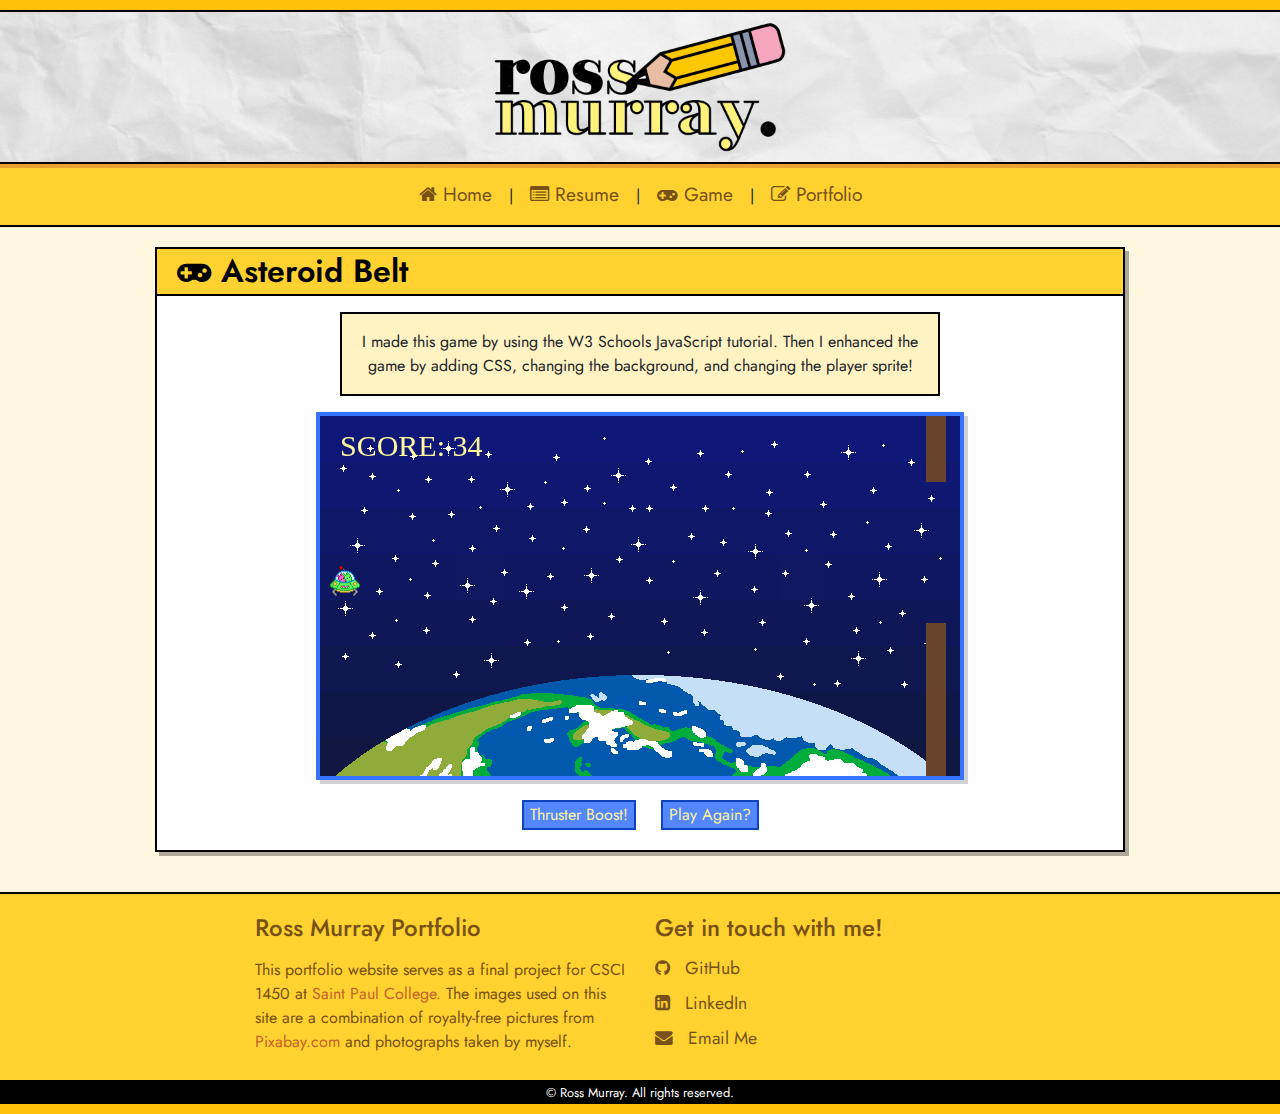
==== game.html @ 6e583c6b "Add files via upload" ====
<!DOCTYPE html>
<html lang="en">
<head>
	<meta charset="utf-8">
	<meta name="viewport" content="width=device-width, initial-scale=1.0">
	<meta name="description" content="This is the JavaScript game page from the portfolio of Ross Murray, a student at Saint Paul College.">
	<title>Ross Murray Portfolio :: Game</title>
	<link rel="icon" type="image/x-icon" href="favicon.ico">
	<!-- Font-Awesome 4 Integration -->
	<link rel="stylesheet" href="https://cdnjs.cloudflare.com/ajax/libs/font-awesome/4.7.0/css/font-awesome.min.css">
	<!-- Bootstrap Stylesheet -->
	<link rel="stylesheet" href="https://cdn.jsdelivr.net/npm/bootstrap@4.6.1/dist/css/bootstrap.min.css">
	<link rel="stylesheet" href="style.css">
	<style>
		canvas {
		border: 4px solid #3873ff;
		box-shadow: #0000002e 4px 4px;
		background-color: #210d7d;
		background-image: url(images/game/game-bg.png);
		margin: 0 auto;
		display: block;
		}
	</style>
</head>
<body onload="startGame()">
	<header>
		<img src="images/logo.png" alt="A logo depicting the text 'ross murray.' with a vector-style pencil" height="150" width="300" class="img-fluid logo">
	</header>
	<nav>
		<ul>
			<li><a href="index.html"><i class="fa fa-home" aria-hidden="true"></i> Home</a></li>
			<li> | </li>
			<li><a href="resume.html"><i class="fa fa-list-alt" aria-hidden="true"></i> Resume</a></li>
			<li> | </li>
			<li><a href="game.html"><i class="fa fa-gamepad" aria-hidden="true"></i> Game</a></li>
			<li> | </li>
			<li><a href="portfolio.html"><i class="fa fa-pencil-square-o" aria-hidden="true"></i> Portfolio</a></li>
		</ul>
	</nav>
	<main id="game-main">
		<div class="javascript-game">
			<h1><i class="fa fa-gamepad" aria-hidden="true"></i> Asteroid Belt</h1>
			<div class="javascript-game-content">
				<blockquote id="game-quote">I made this game by using the W3 Schools JavaScript tutorial. Then I enhanced the game by adding CSS, changing the background, and changing the player sprite!
				</blockquote>
				<div id="game" ></div>
				
				<!-- There are two versions of controls...one for desktop that uses a mouse and one for mobile devices The desktop has the desktop class and the mobile has the mobile class -->
				
				<div class="game-controls desktop">
					<button class="myButton" onmousedown="accelerate(-0.2)" onmouseup="accelerate(0.05)">Thruster Boost!</button>
					<a href="" ><button class="myButton">Play Again?</button></a>
				</div>
									
				<div class="game-controls mobile">
					<button class="myButton" ontouchstart="accelerate(-0.2)" ontouchend="accelerate(0.05)">Thruster Boost!</button>
					<a href="" ><button class="myButton">Play Again?</button></a>
				</div>
				<script>
					/* Add variables for the height and width */
					
					var canvasWidth = 640;
					var canvasHeight = 360;
					
					/* Test to see if I have a screen less than 768 pixels and if so, change the canvas size */
					
					if (window.innerWidth < 768){
						canvasWidth = 300;
						canvasHeight= 300;
					}

					var myGamePiece;
					var myObstacles = [];
					var myScore;
			  
					function startGame() {
						myGamePiece = new component(30, 30, "images/game/game-ufo-spr.png", 10, 120, "image");
						myGamePiece.gravity = 0.05;
						myScore = new component("30px", "Arial Black", "#fffa9c", 20, 40, "text");
						myGameArea.start();
					}
			  
					var myGameArea = {
						canvas : document.createElement("canvas"),
						start : function() {
							this.canvas.width = canvasWidth;
							this.canvas.height = canvasHeight;
							this.context = this.canvas.getContext("2d");
							var myGame = document.getElementById("game");
							myGame.insertBefore(this.canvas, myGame.childNodes[0]);        
							this.frameNo = 0;
							this.interval = setInterval(updateGameArea, 20);
						},
						clear : function() {
							this.context.clearRect(0, 0, this.canvas.width, this.canvas.height);
						}
					}
			  
					function component(width, height, color, x, y, type) {
						this.type = type;
						if (type == "image") {
							this.image = new Image();
							this.image.src = color;
						}
						this.score = 0;
						this.width = width;
						this.height = height;
						this.speedX = 0;
						this.speedY = 0;    
						this.x = x;
						this.y = y;
						this.gravity = 0;
						this.gravitySpeed = 0;
						this.update = function() {
							ctx = myGameArea.context;
							if (type == "image") {
								ctx.drawImage(this.image,
								this.x,
								this.y,
								this.width, this.height);
							} else if (this.type == "text") {
								ctx.font = this.width + " " + this.height;
								ctx.fillStyle = color;
								ctx.fillText(this.text, this.x, this.y);
							} else {
								ctx.fillStyle = color;
								ctx.fillRect(this.x, this.y, this.width, this.height);
							}
						}
						this.newPos = function() {
							this.gravitySpeed += this.gravity;
							this.x += this.speedX;
							this.y += this.speedY + this.gravitySpeed;
							this.hitBottom();
						}
						this.hitBottom = function() {
							var rockbottom = myGameArea.canvas.height - this.height;
							if (this.y > rockbottom) {
								this.y = rockbottom;
								this.gravitySpeed = 0;
							}
						}
						this.crashWith = function(otherobj) {
							var myleft = this.x;
							var myright = this.x + (this.width);
							var mytop = this.y;
							var mybottom = this.y + (this.height);
							var otherleft = otherobj.x;
							var otherright = otherobj.x + (otherobj.width);
							var othertop = otherobj.y;
							var otherbottom = otherobj.y + (otherobj.height);
							var crash = true;
							if ((mybottom < othertop) || (mytop > otherbottom) || (myright < otherleft) || (myleft > otherright)) {
								crash = false;
							}
							return crash;
						}
					}

					function updateGameArea() {
						var x, height, gap, minHeight, maxHeight, minGap, maxGap;
						for (i = 0; i < myObstacles.length; i += 1) {
							if (myGamePiece.crashWith(myObstacles[i])) {
								return;
							} 
						}
						myGameArea.clear();
						myGameArea.frameNo += 1;
						if (myGameArea.frameNo == 1 || everyinterval(150)) {
							x = myGameArea.canvas.width;
							minHeight = 20;
							maxHeight = 200;
							height = Math.floor(Math.random()*(maxHeight-minHeight+1)+minHeight);
							minGap = 50;
							maxGap = 200;
							gap = Math.floor(Math.random()*(maxGap-minGap+1)+minGap);
							myObstacles.push(new component(20, height, "#69442d", x, 0));
							myObstacles.push(new component(20, x - height - gap, "#69442d", x, height + gap));
						}
						for (i = 0; i < myObstacles.length; i += 1) {
							myObstacles[i].x += -1;
							myObstacles[i].update();
						}
						myScore.text="SCORE: " + myGameArea.frameNo;
						myScore.update();
						myGamePiece.newPos();
						myGamePiece.update();
					}

					function everyinterval(n) {
						if ((myGameArea.frameNo / n) % 1 == 0) {return true;}
						return false;
					}

					function accelerate(n) {
						myGamePiece.gravity = n;
					}
				</script>
			</div>
		</div>
	</main>
	<footer>
		<div class="container-fluid">
			<div class="row footer-top">
				<div class="col-sm-6">
					<h4>Ross Murray Portfolio</h4>
					<p>This portfolio website serves as a final project for CSCI 1450 at <a href="https://saintpaul.edu/" target="_blank">Saint Paul College.</a> The images used on this site are a combination of royalty-free pictures 
					from <a href="https://www.pixabay.com/" target="_blank">Pixabay.com</a> and photographs taken by myself.
					</p>
				</div>
				<div class="col-sm-6">
					<h4>Get in touch with me!</h4>
					<div class="footer-icons">
						<p><a href="https://github.com/RossM-01" target="_blank"><i class="fa fa-github" aria-hidden="true"></i>&nbsp;&nbsp; GitHub</a></p>
						<p><a href="https://www.linkedin.com/in/ross-murray-2828322a1" target="_blank"><i class="fa fa-linkedin-square" aria-hidden="true"></i>&nbsp;&nbsp; LinkedIn</a></p>
						<p><a href="mailto:rossmurray97100@hotmail.com" target="_blank"><i class="fa fa-envelope" aria-hidden="true"></i>&nbsp;&nbsp; Email Me</a></p>
					</div>
				</div>
			</div>
		</div>
		<div class="footer-bottom">
			<small>&copy; Ross Murray. All rights reserved.</small>
		</div>
	</footer>
	<!-- jQuery, Popper, and Bootstrap Javascript files -->
	<script src="https://cdn.jsdelivr.net/npm/jquery@3.6.0/dist/jquery.slim.min.js"></script>
	<script src="https://cdn.jsdelivr.net/npm/popper.js@1.16.1/dist/umd/popper.min.js"></script>
	<script src="https://cdn.jsdelivr.net/npm/bootstrap@4.6.1/dist/js/bootstrap.bundle.min.js"></script>
</body>
</html>
---- style.css ----
@import url('https://fonts.googleapis.com/css2?family=DM+Serif+Display&family=Jost:wght@400;700&display=swap');

/* Body, Header & Hero */

body{
	margin: 0;
	background: #fff8e1;
	border-top: 10px solid #ffc107;
	border-bottom: 10px solid #ffc107;
	font-family: 'Jost', sans-serif;
}

body h1{
	text-align: center;
	font-size: 3.2em;
	color: #78521a;
}

header{
	background: white;
	background-image: url(images/header.jpg);
	background-position: center;
	background-size: cover;
	background-repeat: no-repeat;
	border-top: 2px solid black;
}

.home-image{
	float: right;
	max-width: 40%;
	height: auto;
	margin: 0 0 20px 20px;
}

#home-hero{
	background: #gray;
	background-image: url(images/hero.jpg);
	background-position: center;
	background-size: cover;
	background-repeat: no-repeat;
	height: 200px;
	border-bottom: 2px solid #000000;
	align-items: center;
}

#home-hero h1{
	text-align: center;
	text-shadow: 2px 2px rgb(0 0 0 / 50%);
	color: #fffaf1;
	border-bottom: none;
	margin: 0;
	font-size: 2.3em;
}

.logo{
	display: block;
	margin: 0 auto;
}

/* Navigation Bar */

nav{
	background-color: #ffd230;
	border-top: 2px #000000 solid;
	border-bottom: 2px #000000 solid;
	box-shadow: inset 0 4px 0 0 #a52a2a45;
}
nav ul{
	list-style-type: none;
	text-align: center;
	padding: 0;
}
nav li{
	display: inline;
}
nav a{
	text-decoration: none;
	margin: 8px;
	font-size: 1.2em;
	padding: 4px;
}
nav a:link{
	color: #785014;
}
nav a:visited{
	color: #785014;
}
nav a:hover{
	color: #8d0a70;
	text-decoration: none;
}
nav a:active{
	color: #181818;
}

/* Main Section */

main{
	max-width: 1000px;
	margin: 20px auto;
}

#about-me{
	margin: 0 auto;
	background: white;
	border: 2px solid black;
	padding: 0;
	box-shadow: 4px 4px #00000052;
}

#about-me .col-sm-12{
	padding: 0;
}

#about-me h1{
	background: #ffd230;
	color: black;
	margin-bottom: 0;
	margin-top: 0;
	padding-left: 20px;
	border-bottom: 2px solid black;
	font-size: 2em;
	text-align: left;
}

#about-me-content{
	padding: 8px 16px 8px 16px;
}

#nav-extra{
	text-align: center;
	margin: 0 auto;
	max-width: 800px;
}

#nav-extra p{
	margin-top: 0;
	font-size: 1.2em;
}

#nav-extra h4{
	margin-top: .5em;
	margin-bottom: .2em;
	font-size: 1.7em;
	color: #785014;
	text-decoration: none;
}

#nav-extra h4:hover{
	color: #cc8213;
}

#nav-extra .fa{
	font-size: 4em;
    max-width: 140px;
    padding: 24px;
    border-radius: 75px;
	border: 2px solid #000000;
    margin: 0 auto;
	text-shadow: 2px 2px #00000075;
}

#icon-resume .fa{
	color: #ffffff;
    background: #ff5330;
    box-shadow: inset -4px -4px #e32c27;
}

#icon-resume .fa:hover{
	opacity: .6;
}

#icon-game .fa{
	color: #ffffff;
    background: #ffd230;
    box-shadow: inset -4px -4px #e7a42e;
}

#icon-game .fa:hover{
	opacity: .6;
}

#icon-portfolio .fa{
	color: #ffffff;
    background: #30adff;
    box-shadow: inset -4px -4px #2893d9;
}

#icon-portfolio .fa:hover{
	opacity: .6;
}

#photography{
	margin: 0 auto;
	background: white;
	border: 2px solid black;
	padding: 0;
	box-shadow: 4px 4px #00000052;
}

#photography .col-sm-12{
	padding: 0;
}

#photography h1{
	background: #ffd230;
	color: black;
	margin-bottom: 0;
	margin-top: 0;
	padding-left: 20px;
	border-bottom: 2px solid black;
	font-size: 2em;
	text-align: left;
}

#photography-content{
	padding: 16px;
}

#resume{
	margin: 0 auto;
	background: white;
	border: 2px solid black;
	padding: 0;
	box-shadow: 4px 4px #00000052;
	max-width: 700px;
}

#resume .col-sm-12{
	padding: 0;
}

#resume h1{
	background: #ffd230;
	color: black;
	margin-bottom: 0;
	margin-top: 0;
	padding-left: 20px;
	border-bottom: 2px solid black;
	font-size: 2em;
	text-align: left;
}

#resume-content{
	padding: 16px 40px 8px 40px;
}

#resume-content h2{
	font-size: 1.6em;
	line-height: 1.5;
}

#resume-content h3{
	font-size: 1.2em;
	text-align: center;
	color: #906c00;
	line-height: 1.5;
}

#resume-content a{
	color: #906c00;
	text-decoration: underline;
}

#resume-content a:hover{
	color: #e1af17;
}

#resume-content a:active{
	color: #000000;
}

#game-main{
	padding-right: 15px;
    padding-left: 15px;
}

#game-quote{
    padding: 16px;
    background: #fff2c3;
    margin: .5em auto 1em;
	max-width: 600px;
}

.javascript-game{
	margin: 0 auto;
	background: white;
	border: 2px solid black;
	padding: 0;
	box-shadow: 4px 4px #00000052;
}

.javascript-game h1{
	background: #ffd230;
	color: black;
	margin-bottom: 0;
	margin-top: 0;
	padding-left: 20px;
	border-bottom: 2px solid black;
	font-size: 2em;
	text-align: left;
}

.javascript-game-content{
	padding: 8px 16px 8px 16px;
}

#portfolio{
	margin: 0 auto;
	background: white;
	border: 2px solid black;
	padding: 0;
	box-shadow: 4px 4px #00000052;
}

#portfolio .col-sm-12{
	padding: 0;
}

#portfolio h1{
	background: #ffd230;
	color: black;
	margin-bottom: 0;
	margin-top: 0;
	padding-left: 20px;
	border-bottom: 2px solid black;
	font-size: 2em;
	text-align: left;
}

#portfolio img{
	vertical-align: baseline;
	background: #ffd230;
	padding: 2px;
	border: solid 2px black;
}

#portfolio img:hover{
	opacity: .8;
}


#portfolio-content{
	padding: 16px 16px 0 16px;
}

#portfolio-content .col-sm-6, #portfolio-groove{
	display: flex;
    align-content: center;
    flex-wrap: wrap;
    flex-direction: column;
    align-items: center;
}

#portfolio-content-lower{
	padding: 0 16px 16px 16px;
}

#portfolio-content-lower #portfolio-groove{
	padding-right: 15px;
	padding-left: 15px;
}

#portfolio-groove .img-fluid{
	width: auto;
	max-height: 100%;
}

#portfolio-groove blockquote{
	max-width: 507px;
}

#puppies-quote{
	background: #9d9fe3;
}

#animals-quote{
	background: #8cc173;	
}

#groove-quote{
	background: #e7abf1;
}

/* Photo Gallery */

.gallery .preview{
	width: 100%;
	height: auto;
}

.gallery .gallery-thumbnails img{
	width: 100px;
	height: 75px;
	margin: 20px 10px 10px 0;
}

.gallery .gallery-thumbnails img:hover{
	opacity: .8;
	cursor: pointer;
}

.gallery .preview img #preview{
	padding: 1px;
	max-width: 100%;
	height: auto;
	margin: 0 auto !important;
	display: block !important;
}

.gallery img{
	background: #ffd230;
	padding: 2px;
	border: solid 2px black;
}

/* Footer */

footer{
	text-align: left;
	border-top: 2px #000000 solid;
	color: #785014;
	background-color: #ffd230;
	margin-top: 40px;
}

.footer-top{
	max-width: 800px;
	margin: 0 auto;
	padding: 12px 0 10px 0;
}

.footer-top h4{
	margin-top: .5rem;
	margin-bottom: .5rem;
}

.footer-icons{
	text-align: left;
	font-size: 1.1em;
	line-height: 1em;
}

.footer-icons a:link{
	color: #78521a;
}

.footer-icons a:visited{
	color: #78521a;
}

.footer-icons a:hover{
	color: #ffffff;
	text-decoration: none;
}

.footer-icons a:active{
	color: #000000;
}

.footer-bottom{
	background: black;
	color: #ffffff;
	text-align: center;
}

/* Miscellaneous */

h1, h2, h3, h4, h5, h6{
	margin-top: .5em;
	margin-bottom: .5em;
}

h1{
	font-size: 2.5em;
	font-weight: 600;
	line-height: 1.4em;
	margin-top: .4em;
	margin-bottom: .6em;
}

h2{
	color: #906c00;
}

h3{
	color: #1b950f;
}

p{
	margin-top: 1em;
	margin-bottom: 1em;
}

dl, ol, ul{
	margin-top: 1em;
}

blockquote{
	text-align: center;
	padding: 20px;
	background: #ffd230;
	border: solid 2px black;
}

.separator{
	border-top: 1px solid #000000;
	border-bottom: 2px solid #c4c4c4;
    margin: 40px 0 40px 0;
}

.separator-resume{
	border-top: 1px solid black;
	border-bottom: 2px solid #ffd230;
    margin: 20px 0 20px 0;
}

.fa-user-circle-o{
	background: white;
	border-radius: 50%;
}

.text-highlight{
	color: #d39e00;
	font-size: 1.2em;
}

.text-highlight-lesser{
	color: #d39e00;
}

a:link{
	color: #c7622c;
}

a:visited{
	color: #c7622c;
}

a:hover{
	color: #ffffff;
	text-decoration: none;
}

a:active{
	color: #000000;
}

/* JavaScript Game */

.myButton {
    margin: 20px 10px 12px 10px;
	border: 2px solid #1044bf;
	background-color: #5486ff;
	color: #fbf69b;
}
.myButton:hover {
	background-color: #82a7ff;
	color: #ffffff;
}
.myButton:active {
	background-color: #fffa9c;
	color: #0f1768;
}

.game-controls.mobile, .game-controls.desktop{
	text-align: center;
}

.mobile{
	display:none;
}

/* CSS for Tablets */

@media only screen and (max-width: 1024px){
	
}

/* CSS for Smartphones */

@media only screen and (max-width: 768px){
	
	nav a{
		margin: 4px;
		font-size: 1em;
		padding: 0;
	}
	
	/* JavaScript Game changes for mobile */

	.desktop{
		display:none;
	}
	
	.mobile{
		display: block;
		touch-action: manipulation;
	}
}
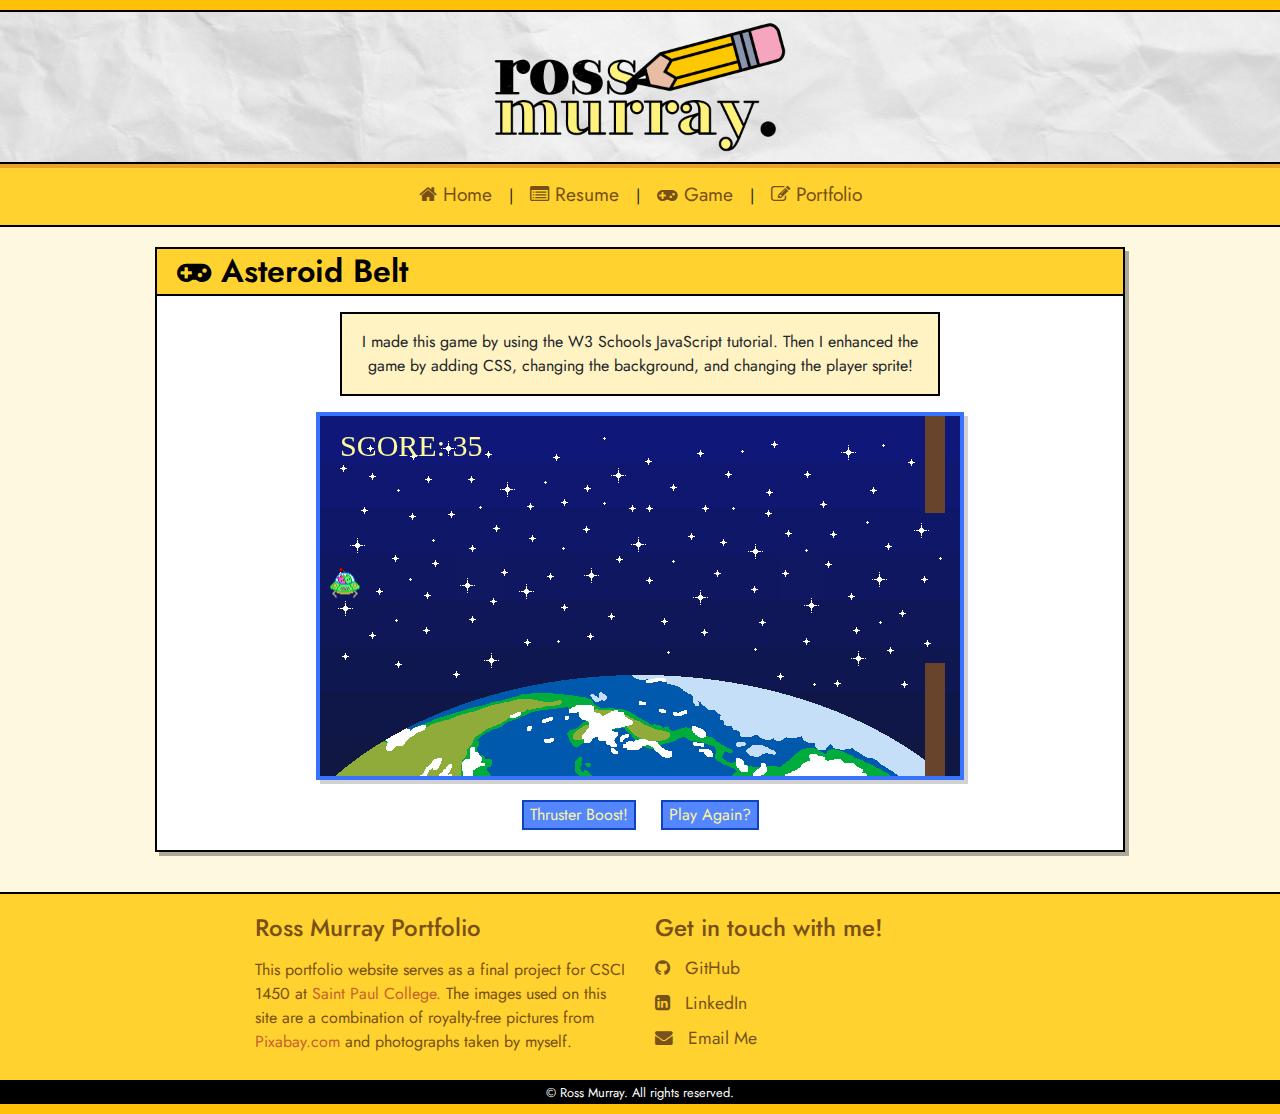
==== commit bdd88062: "Add files via upload" ====
--- a/game.html
+++ b/game.html
@@ -5,7 +5,7 @@
 	<meta name="viewport" content="width=device-width, initial-scale=1.0">
 	<meta name="description" content="This is the JavaScript game page from the portfolio of Ross Murray, a student at Saint Paul College.">
 	<title>Ross Murray Portfolio :: Game</title>
-	<link rel="icon" type="image/x-icon" href="favicon.ico">
+	<link rel="icon" type="image/x-icon" href="./favicon.ico">
 	<!-- Font-Awesome 4 Integration -->
 	<link rel="stylesheet" href="https://cdnjs.cloudflare.com/ajax/libs/font-awesome/4.7.0/css/font-awesome.min.css">
 	<!-- Bootstrap Stylesheet -->
